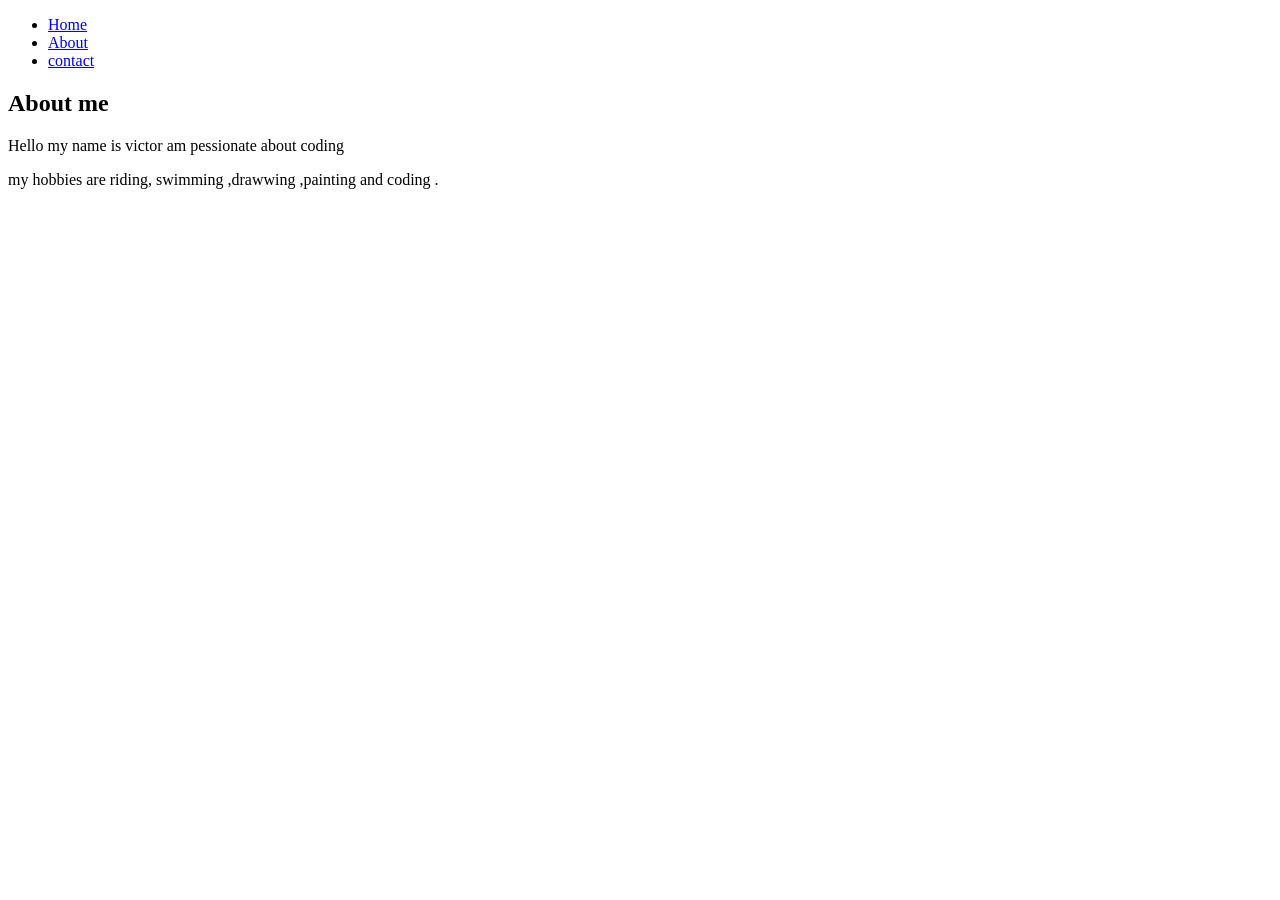
==== about.html @ bfad5715 "This is my first web design" ====
<!DOCTYPE html>
<html lang="en">
<head>
    <meta charset="UTF-8">
    <meta name="viewport" content="width=device-width, initial-scale=1.0">
    <title>victor kidiga|About</title>
</head>
<body>
     <nav>
        <ul>
            <li>
                <a href="index.html">Home</a>
            </li>
            <li>
                <a href="about.html">About</a>
            </li>
            <li>
                <a href="contact.html">contact</a>
            </li>
        </ul>
    </nav>
    <section class="about">
        <h1>About me</h1>
        <p>Hello my name is victor am pessionate about coding</p>
        <p>my hobbies are riding, swimming ,drawwing ,painting and coding .</p>
    </section>
    
</body>
</html>
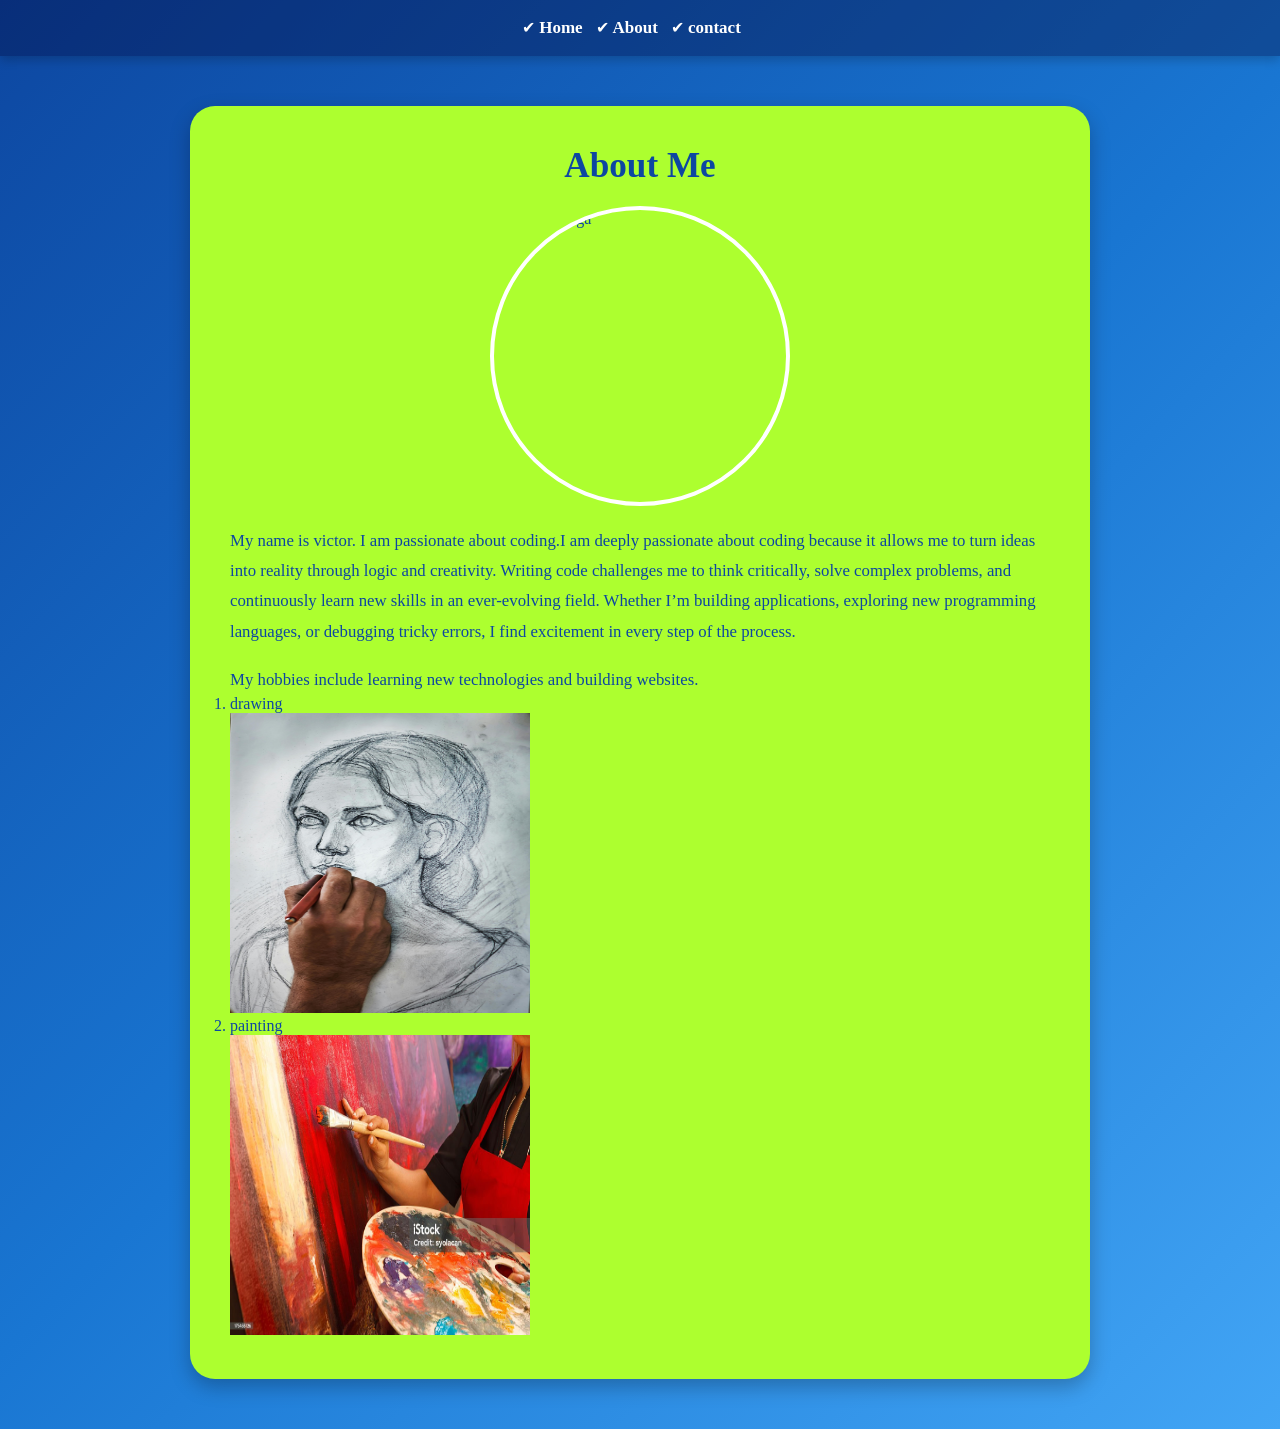
==== commit 846218b6: "added two images and updated the file" ====
--- a/about.html
+++ b/about.html
@@ -4,6 +4,7 @@
     <meta charset="UTF-8">
     <meta name="viewport" content="width=device-width, initial-scale=1.0">
     <title>victor kidiga|About</title>
+    <link rel="stylesheet" href="./style.css">
 </head>
 <body>
      <nav>
@@ -20,10 +21,22 @@
         </ul>
     </nav>
     <section class="about">
-        <h1>About me</h1>
-        <p>Hello my name is victor am pessionate about coding</p>
-        <p>my hobbies are riding, swimming ,drawwing ,painting and coding .</p>
+        <h1 class="text-large">About Me</h1>
+        <img src="https://plus.unsplash.com/premium_photo-1769160344379-9721b90abf40?w=600&auto=format&fit=crop&q=60&ixlib=rb-4.1.0&ixid=M3wxMjA3fDB8MHxzZWFyY2h8MTN8fGdpcmwlMjBkZXZlbG9wZXIlMjBpbWFnZXxlbnwwfHwwfHx8MA%3D%3D" alt="victor kidiga" class="profile-img">
+
+    <p class="text-medium">My name is victor. I am passionate about coding.I am deeply passionate about coding because it allows me to turn ideas into reality through logic and creativity. Writing code challenges me to think critically, solve complex problems, and continuously learn new skills in an ever-evolving field. Whether I’m building applications, exploring new programming languages, or debugging tricky errors, I find excitement in every step of the process.</p> 
+       <br>
+    <p class="text-small">My hobbies include learning new technologies and building websites.
+        <ol>
+            <li>drawing</li>
+            <img src="pexels-igovar-igovar-3000547-4752046.jpg" width="300px" height="300px" alt="drawing">
+            <li>painting</li>
+             <img src="istockphoto-175455126-1024x1024.jpg" width="300px" height="300px" alt="painting">
+
+            
+        </ol>
+    </p>
     </section>
-    
+
 </body>
 </html>
--- a/style.css
+++ b/style.css
@@ -0,0 +1,207 @@
+* {
+  margin: 0;
+  padding: 0;
+  box-sizing: border-box;
+}
+
+
+body {
+  font-family: "Times New Roman", Times, serif;
+  background: linear-gradient(135deg, #0d47a1, #1976d2, #42a5f5);
+  color: white;
+  min-height: 100vh;
+}
+
+
+nav {
+  background-color: rgba(0, 0, 50, 0.35);
+  padding: 18px 40px;
+  box-shadow: 0 4px 10px rgba(0, 0, 0, 0.2);
+}
+
+nav ul {
+  list-style-type: "✔ ";
+  display: flex;
+  justify-content: center;
+  gap: 30px;
+}
+
+nav ul li a {
+  text-decoration: none;
+  color: white;
+  font-weight: bold;
+  font-size: 17px;
+  transition: 0.3s;
+}
+
+nav ul li a:hover {
+  color: #cce7ff;
+  border-bottom: 2px solid white;
+  padding-bottom: 4px;
+}
+
+
+header {
+  text-align: center;
+  padding: 80px 20px 50px;
+}
+
+header h1 {
+  font-size: 3rem;
+  margin-bottom: 15px;
+}
+
+header p {
+  font-size: 1.2rem;
+  max-width: 700px;
+  margin: 0 auto;
+  line-height: 1.6;
+}
+
+
+.features {
+  display: flex;
+  justify-content: center;
+  gap: 30px;
+  flex-wrap: wrap;
+  padding: 40px;
+}
+
+.card {
+  background: greenyellow;
+  color: #0d47a1;
+  border-radius: 20px;
+  padding: 30px 20px;
+  width: 280px;
+  text-align: center;
+  box-shadow: 0 8px 20px rgba(0, 0, 0, 0.25);
+  transition: transform 0.3s, box-shadow 0.3s;
+}
+
+.card h2 {
+  margin-bottom: 15px;
+  font-size: 1.5rem;
+}
+
+.card p {
+  font-size: 1rem;
+  line-height: 1.5;
+}
+
+.card img {
+  width: 100%;
+  height: 180px;
+  object-fit: cover;
+  border-radius: 15px;
+  margin-bottom: 15px;
+}
+
+.card:hover {
+  transform: translateY(-8px);
+  box-shadow: 0 12px 24px rgba(0, 0, 0, 0.3);
+}
+
+
+.about,
+.contact {
+  max-width: 900px;
+  margin: 50px auto;
+  background: greenyellow;
+  color: #0d47a1;
+  padding: 40px;
+  border-radius: 25px;
+  box-shadow: 0 8px 20px rgba(0, 0, 0, 0.25);
+}
+
+.about h1,
+.contact h1 {
+  margin-bottom: 20px;
+  font-size: 2.2rem;
+  text-align: center;
+}
+
+.about p,
+.contact p,
+.contact li {
+  font-size: 1.05rem;
+  line-height: 1.8;
+}
+.contact ul {
+  margin-top: 15px;
+  padding-left: 20px;
+}
+
+.contact a {
+  color: #1565c0;
+  text-decoration: none;
+  font-weight: bold;
+}
+
+.contact a:hover {
+  text-decoration: underline;
+}
+.ContactMethod{
+  max-width: 900px;
+  margin: 50px auto;
+  background: greenyellow;
+  color: #0d47a1;
+  padding: 40px;
+  border-radius: 25px;
+  box-shadow: 0 8px 20px rgba(0, 0, 0, 0.25);
+}
+.profile-img {
+  width: 300px;
+  height: 300px;
+  border-radius: 50%;
+  object-fit: cover;
+  display: block;
+  margin: 20px auto;
+  border: 4px solid white;
+}
+
+
+.text-small {
+  font-size: 14px;
+}
+
+.text-medium {
+  font-size: 18px;
+}
+
+.text-large {
+  font-size: 26px;
+}
+
+.text-xlarge {
+  font-size: 40px;
+}
+
+
+@media (max-width: 768px) {
+
+  header h1 {
+    font-size: 2.2rem;
+  }
+
+  .features {
+    flex-direction: column;
+    align-items: center;
+  }
+
+  .card {
+    width: 90%;
+  }
+
+  nav ul {
+    flex-direction: column;
+    align-items: center;
+    gap: 15px;
+  }
+
+  .about,
+  .contact {
+    width: 90%;
+    padding: 25px;
+  }
+
+}
